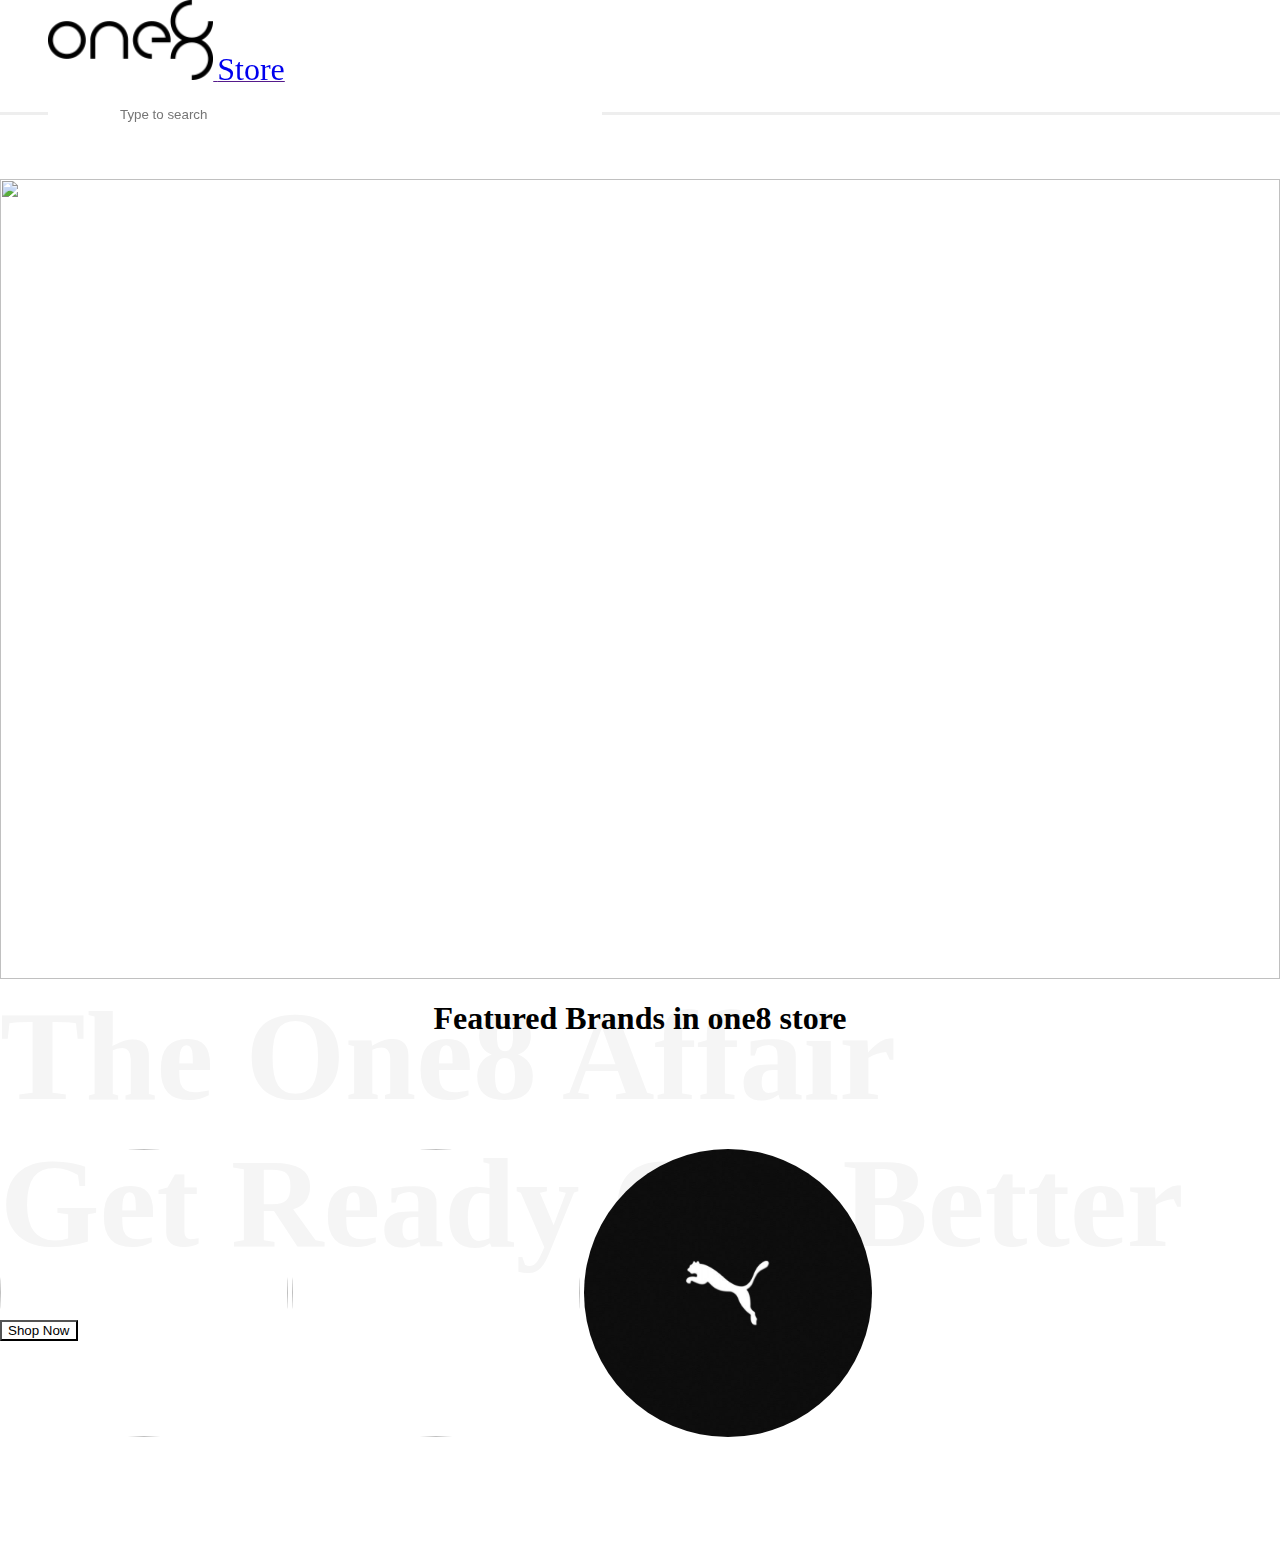
==== index.html @ 9435dc28 "feat: landing page" ====
<!DOCTYPE html>
<html lang="en">
  <head>
    <meta charset="UTF-8" />
    <meta http-equiv="X-UA-Compatible" content="IE=edge" />
    <meta name="viewport" content="width=device-width, initial-scale=1.0" />
    <script
      src="https://kit.fontawesome.com/b84d0d614d.js"
      crossorigin="anonymous"
    ></script>
    <link rel="stylesheet" href="/doc_style/navbar.css" />
    <link rel="stylesheet" href="/doc_style/homepage.css" />
    <link rel="stylesheet" href="/styles.css" />
    <title>HomePage</title>
  </head>
  <body>
    <div>
      <!--Navigation-->
      <nav class="navbar flex-row">
        <a href="">
          <div class="nav-heading flex-row">
            <img src="/asset/image/one8-logo.png" alt="" class="nav-logo" />
            <small class="nav-heading-small">Store</small>
          </div>
        </a>
        <div class="nav-search flex-row">
          <i class="fas fa-search search-icon"></i>
          <input type="text" class="nav-input" placeholder="Type to search" />
        </div>

        <div>
          <a href=""><i class="fas fa-heart icon-md nav-icon"></i></a>
          <a href=""><i class="fas fa-shopping-cart icon-md nav-icon"></i></a>
        </div>
      </nav>

      <!--Main Section-->
      <main class="main">
        <div class="home-img-container relative">
          <img
            src="https://images.unsplash.com/photo-1585232004423-244e0e6904e3?ixlib=rb-1.2.1&ixid=MnwxMjA3fDB8MHxwaG90by1wYWdlfHx8fGVufDB8fHx8&auto=format&fit=crop&w=1887&q=80"
            alt=""
            class="home-img"
          />
          <section class="main-text absolute flex-col">
            <h1 class="main-text-normal">The One8 Affair</h1>
            <h1 class="main-text-highlight">Get Ready Get Better</h1>
            <button class="btn shop-btn">Shop Now</button>
          </section>
        </div>
        <h1 class="sub-head">Featured Brands in one8 store</h1>
        <section class="brands-container flex-row">
          <img
            src="https://getwalls.io/media/large/2020/02/nike-logo-wallpapers-large-622678433.jpg"
            alt=""
            class="brand-img"
          />

          <img
            src="https://wallpapercave.com/wp/2vITl7a.jpg"
            alt=""
            class="brand-img"
          />
          <img src="/asset/image/puma.jpg" alt="" class="brand-img" />
        </section>
      </main>
    </div>
  </body>
</html>
---- doc_style/navbar.css ----
.navbar {
  padding: 0 3rem;
  align-items: center;
  justify-content: space-between;
  height: 7rem;
  position: sticky;
  top: 0;
  border-bottom: 0.2rem solid #eee;
  border-radius: 0 1rem 0.4rem rgb(126, 126, 126);
}
.nav-heading {
  align-items: center;
}
.nav-logo {
  height: 5rem;
}
.nav-heading-small {
  font-size: 2rem;
  color: var(--primary);
}
.nav-search {
  position: relative;
  align-items: center;
}
.search-icon {
  position: absolute;
  left: 1rem;
  color: var(--grey-color);
}
.nav-input {
  height: 3.2rem;
  width: 30rem;
  padding-left: 4.5rem;
  border: 0.2rem solid var(--grey-light);
  border-radius: 0.5rem;
}

.nav-icon {
  color: var(--grey-color);
  margin-right: 1.2rem;
}
---- doc_style/homepage.css ----
/* Upper Section*/
.home-img-container {
  height: 50rem;
}
.home-img {
  object-fit: cover;
  width: 100%;
  height: 100%;
  border-radius: 0;
}
.main-text {
  font-size: 4rem;
  bottom: 10rem;
  left: 3rem;
  color: var(--white);
}
.main-text-normal {
  margin: 0;
}
.main-text-highlight {
  margin: 0;
  color: var(--primary);
}
.shop-btn {
  background-color: var(--card-title-color);
}

/* Lower Section*/
.sub-head {
  text-align: center;
}
.brands-container {
  align-items: center;
  justify-content: center;
  gap: 10rem;
  margin: 7rem 0;
}

.brand-img {
  height: 18rem;
  width: 18rem;
  border-radius: 50%;
  object-fit: cover;
  transition: transform 0.2s ease, -webkit-transform 0.2s ease;
  cursor: pointer;
}
.brand-img:hover {
  transform: scale(1.03);
  box-shadow: 0 0 0.8rem 0 var(--card-title-color);
}
---- styles.css ----
@import url("https://one8ui.netlify.app/css/components.css");
@import url("/doc_style/reset.css");
@import url("/pages/productList/productlist.css");
@import url("/pages/authentication/auth.css");
@import url("/pages/cart_management/cart.css");
@import url("/pages/wishlist/wishlist.css");

:root {
  --grey-medium: #adb5bd;
  --white: whitesmoke;
}
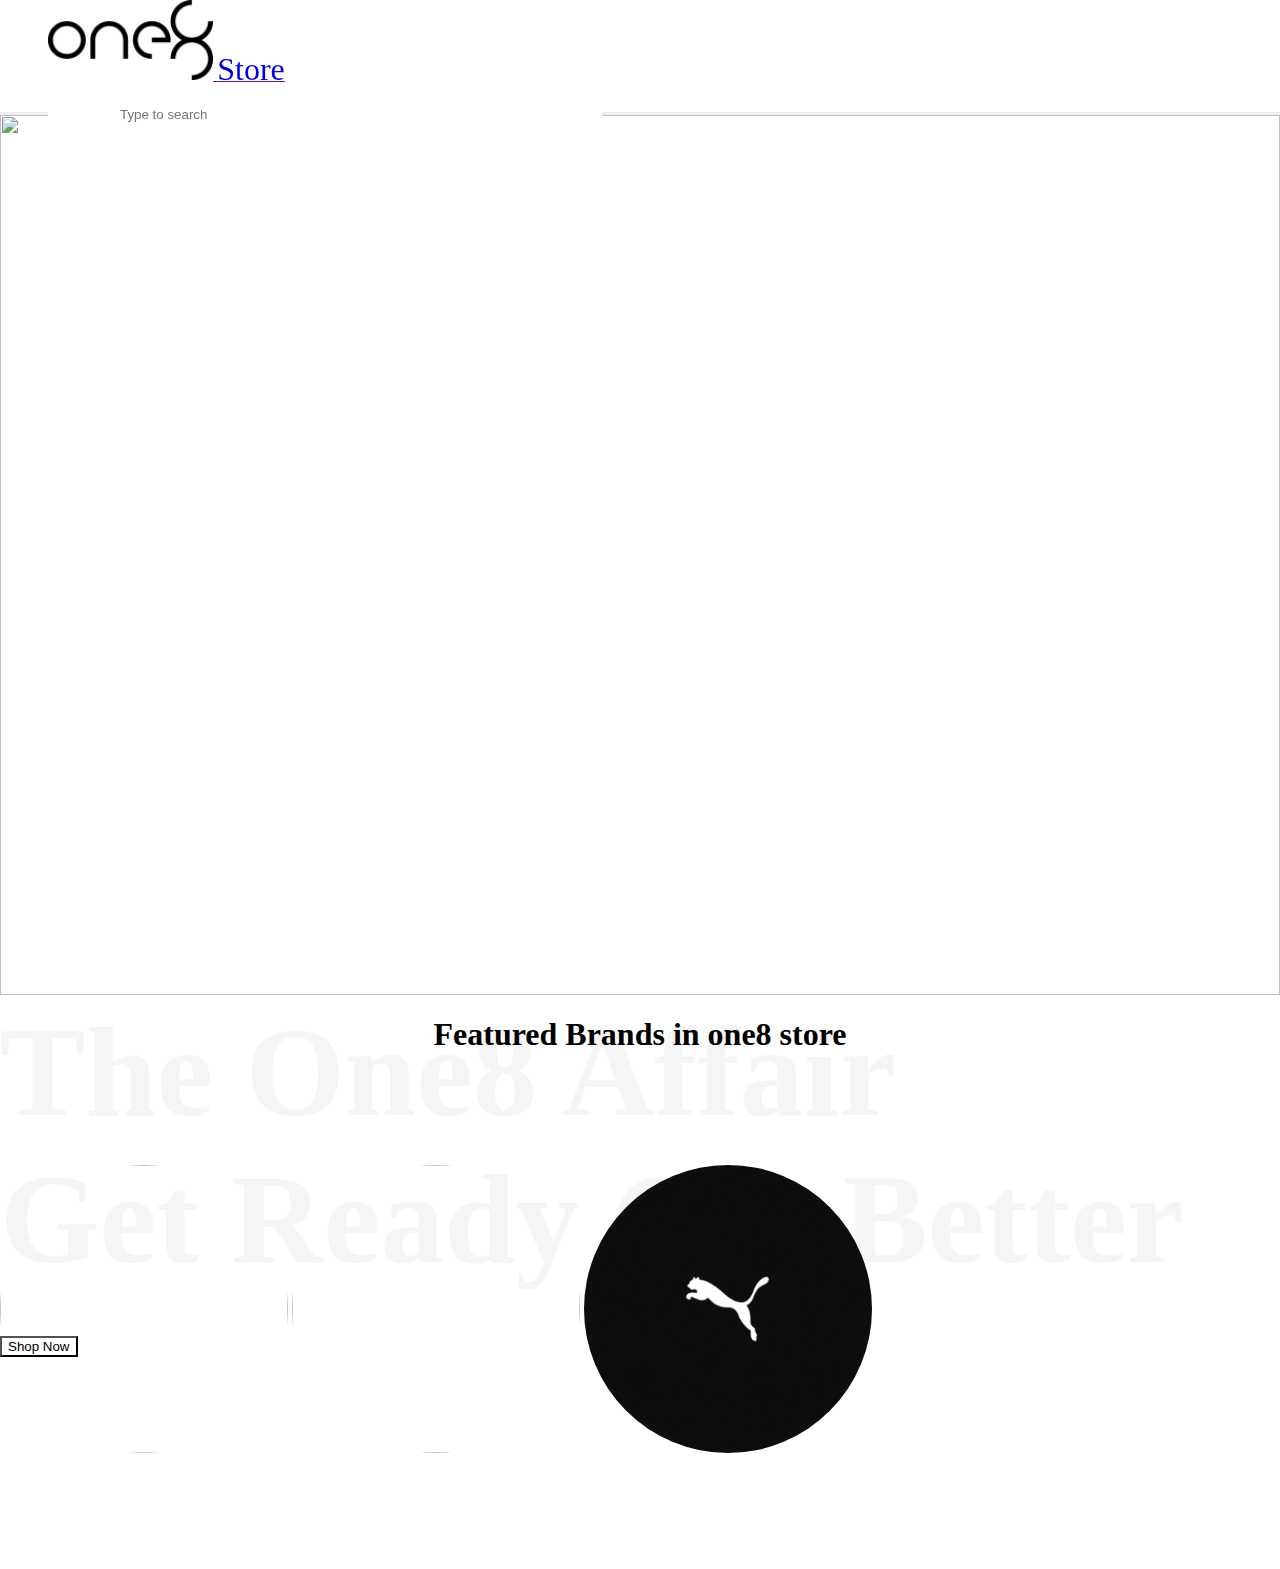
==== commit d3e5a868: "fix: main-comatiner margin" ====
--- a/index.html
+++ b/index.html
@@ -35,7 +35,7 @@
       </nav>
 
       <!--Main Section-->
-      <main class="main">
+      <main>
         <div class="home-img-container relative">
           <img
             src="https://images.unsplash.com/photo-1585232004423-244e0e6904e3?ixlib=rb-1.2.1&ixid=MnwxMjA3fDB8MHxwaG90by1wYWdlfHx8fGVufDB8fHx8&auto=format&fit=crop&w=1887&q=80"
--- a/doc_style/homepage.css
+++ b/doc_style/homepage.css
@@ -1,6 +1,6 @@
 /* Upper Section*/
 .home-img-container {
-  height: 50rem;
+  height: 55rem;
 }
 .home-img {
   object-fit: cover;
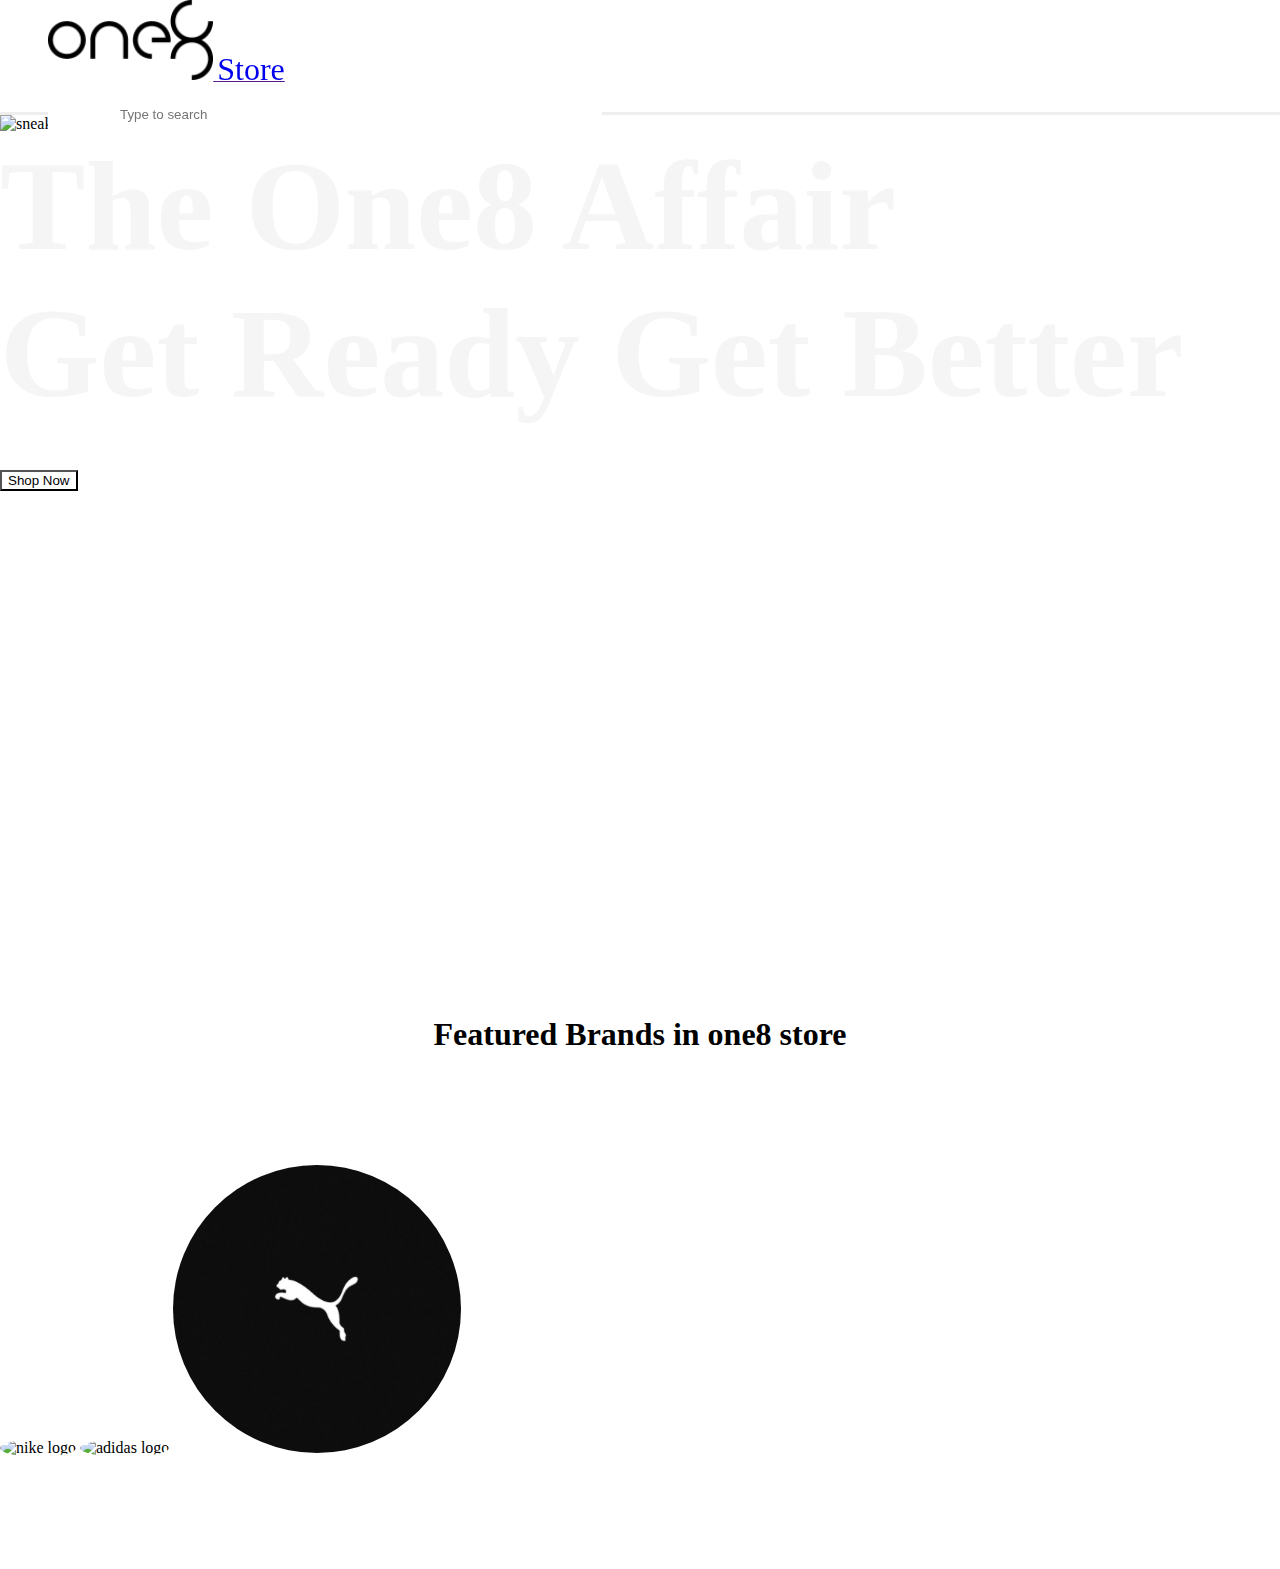
==== commit eac6dcda: "fix: alt attribute" ====
--- a/index.html
+++ b/index.html
@@ -19,7 +19,11 @@
       <nav class="navbar flex-row">
         <a href="">
           <div class="nav-heading flex-row">
-            <img src="/asset/image/one8-logo.png" alt="" class="nav-logo" />
+            <img
+              src="/asset/image/one8-logo.png"
+              alt="one8 logo"
+              class="nav-logo"
+            />
             <small class="nav-heading-small">Store</small>
           </div>
         </a>
@@ -39,7 +43,7 @@
         <div class="home-img-container relative">
           <img
             src="https://images.unsplash.com/photo-1585232004423-244e0e6904e3?ixlib=rb-1.2.1&ixid=MnwxMjA3fDB8MHxwaG90by1wYWdlfHx8fGVufDB8fHx8&auto=format&fit=crop&w=1887&q=80"
-            alt=""
+            alt="sneaker"
             class="home-img"
           />
           <section class="main-text absolute flex-col">
@@ -52,16 +56,16 @@
         <section class="brands-container flex-row">
           <img
             src="https://getwalls.io/media/large/2020/02/nike-logo-wallpapers-large-622678433.jpg"
-            alt=""
+            alt="nike logo"
             class="brand-img"
           />
 
           <img
             src="https://wallpapercave.com/wp/2vITl7a.jpg"
-            alt=""
+            alt="adidas logo"
             class="brand-img"
           />
-          <img src="/asset/image/puma.jpg" alt="" class="brand-img" />
+          <img src="/asset/image/puma.jpg" alt="puma logo" class="brand-img" />
         </section>
       </main>
     </div>
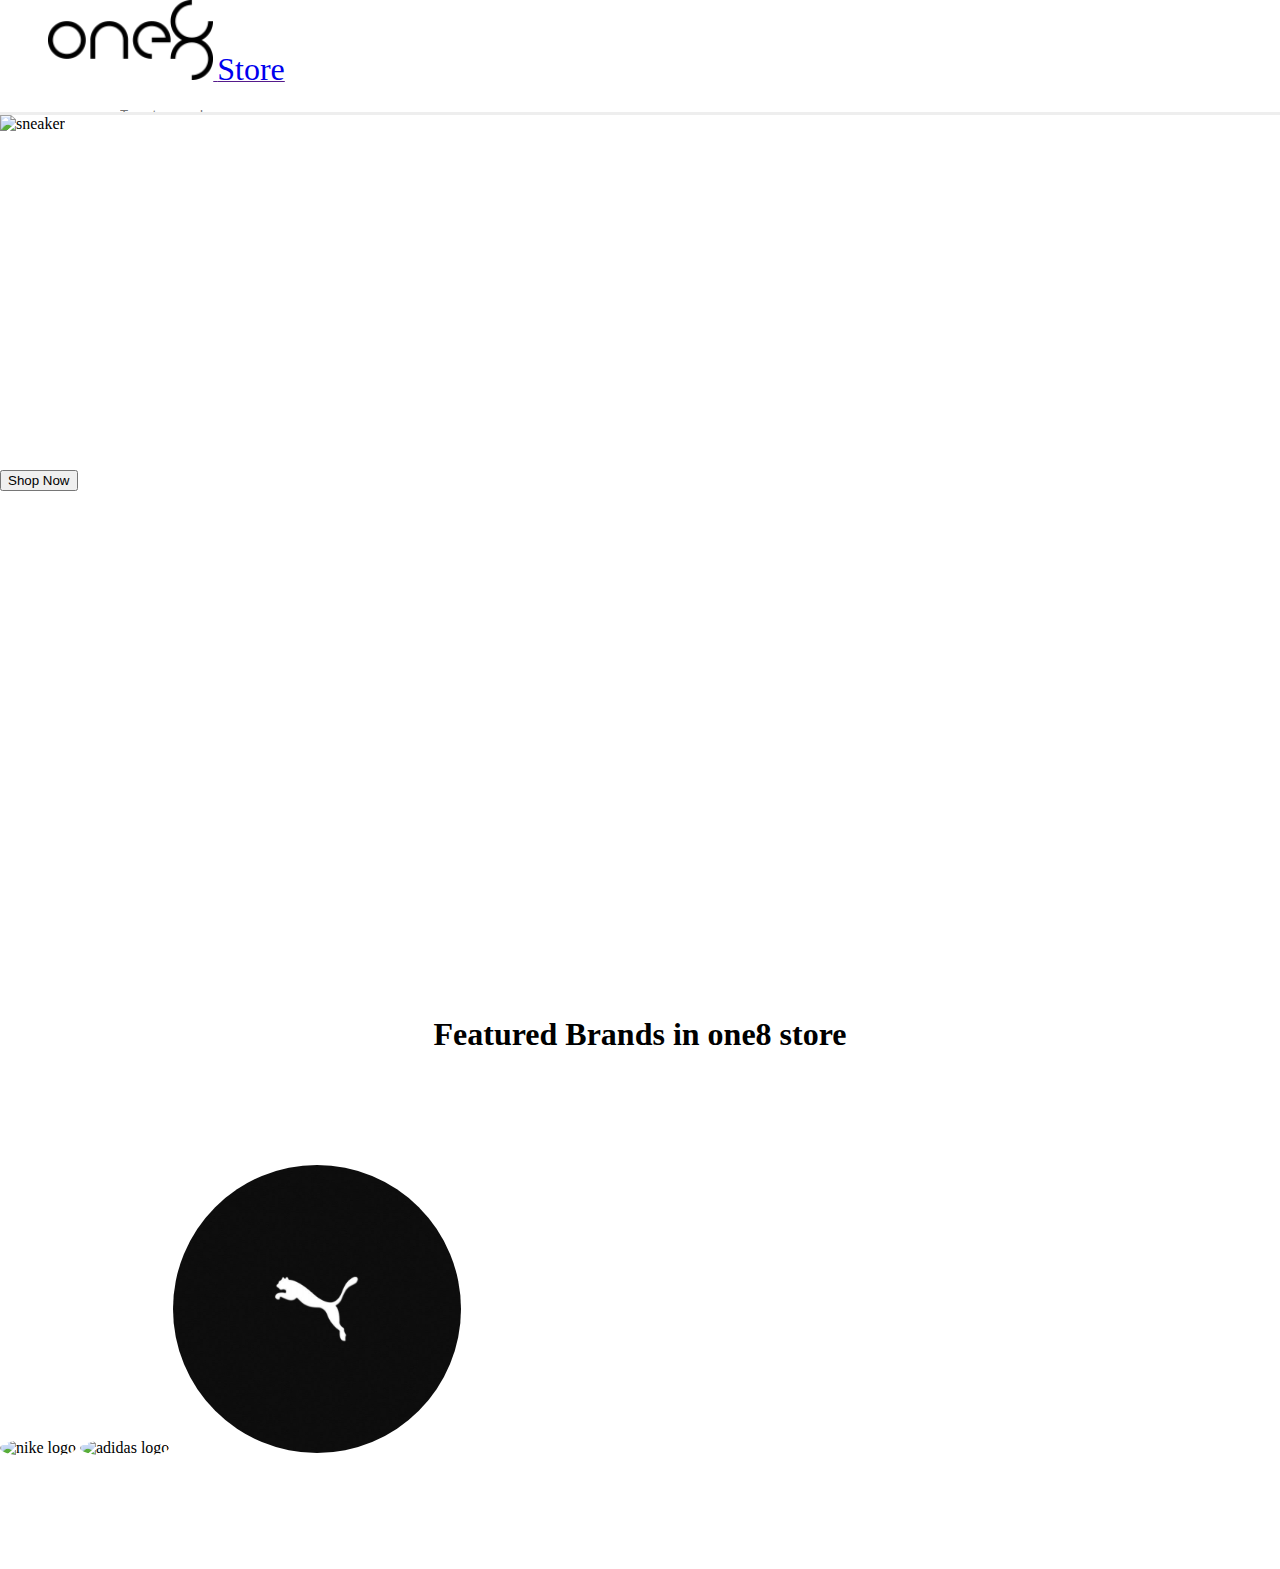
==== commit d551eb3d: "refactor: nav-logo,card-shadow" ====
--- a/index.html
+++ b/index.html
@@ -11,7 +11,7 @@
     <link rel="stylesheet" href="/doc_style/navbar.css" />
     <link rel="stylesheet" href="/doc_style/homepage.css" />
     <link rel="stylesheet" href="/styles.css" />
-    <title>HomePage</title>
+    <title>one8 | Home</title>
   </head>
   <body>
     <div>
@@ -32,9 +32,22 @@
           <input type="text" class="nav-input" placeholder="Type to search" />
         </div>
 
-        <div>
-          <a href=""><i class="fas fa-heart icon-md nav-icon"></i></a>
-          <a href=""><i class="fas fa-shopping-cart icon-md nav-icon"></i></a>
+        <div class="saved-item-container flex-row">
+          <a href="/pages/authentication/login.html"
+            ><button class="btn btn-primary btn-login">Login</button></a
+          >
+          <div class="saved-item flex-row">
+            <a href="/pages/wishlist/wishlist.html"
+              ><i class="fas fa-heart icon-md nav-icon"></i>
+            </a>
+            <span class="no-badge">1</span>
+          </div>
+          <div class="saved-item flex-row">
+            <a href="/pages/cart_management/cart.html"
+              ><i class="fas fa-shopping-cart icon-md nav-icon"></i
+            ></a>
+            <span class="no-badge">3</span>
+          </div>
         </div>
       </nav>
 
@@ -48,8 +61,10 @@
           />
           <section class="main-text absolute flex-col">
             <h1 class="main-text-normal">The One8 Affair</h1>
-            <h1 class="main-text-highlight">Get Ready Get Better</h1>
-            <button class="btn shop-btn">Shop Now</button>
+            <h1 class="main-text-normal">Get Ready Get Better</h1>
+            <a href="/pages/productList/productlist.html"
+              ><button class="btn btn-primary">Shop Now</button></a
+            >
           </section>
         </div>
         <h1 class="sub-head">Featured Brands in one8 store</h1>
--- a/doc_style/navbar.css
+++ b/doc_style/navbar.css
@@ -5,8 +5,11 @@
   height: 7rem;
   position: sticky;
   top: 0;
+  z-index: 1;
+  overflow: hidden;
   border-bottom: 0.2rem solid #eee;
   border-radius: 0 1rem 0.4rem rgb(126, 126, 126);
+  background-color: var(--white);
 }
 .nav-heading {
   align-items: center;
@@ -34,7 +37,30 @@
   border: 0.2rem solid var(--grey-light);
   border-radius: 0.5rem;
 }
-
+.saved-item-container {
+  gap: 1.2rem;
+  align-items: center;
+}
+.btn-login {
+  margin-right: 4rem;
+}
+.saved-item {
+  height: 3.5rem;
+  align-items: flex-end;
+  position: relative;
+}
+.no-badge {
+  position: absolute;
+  top: 0.4rem;
+  left: 1.5rem;
+  height: 1.8rem;
+  font-size: 1.3rem;
+  text-align: center;
+  color: var(--white);
+  width: 1.8rem;
+  border-radius: 50%;
+  background-color: var(--primary);
+}
 .nav-icon {
   color: var(--grey-color);
   margin-right: 1.2rem;
--- a/doc_style/homepage.css
+++ b/doc_style/homepage.css
@@ -16,13 +16,6 @@
 }
 .main-text-normal {
   margin: 0;
-}
-.main-text-highlight {
-  margin: 0;
-  color: var(--primary);
-}
-.shop-btn {
-  background-color: var(--card-title-color);
 }
 
 /* Lower Section*/
@@ -46,5 +39,5 @@
 }
 .brand-img:hover {
   transform: scale(1.03);
-  box-shadow: 0 0 0.8rem 0 var(--card-title-color);
+  box-shadow: 0 0 0.8rem 0 var(--card-shadow);
 }
--- a/styles.css
+++ b/styles.css
@@ -7,5 +7,6 @@
 
 :root {
   --grey-medium: #adb5bd;
-  --white: whitesmoke;
+  --white: white;
+  --card-shadow: #adb5bd;
 }
